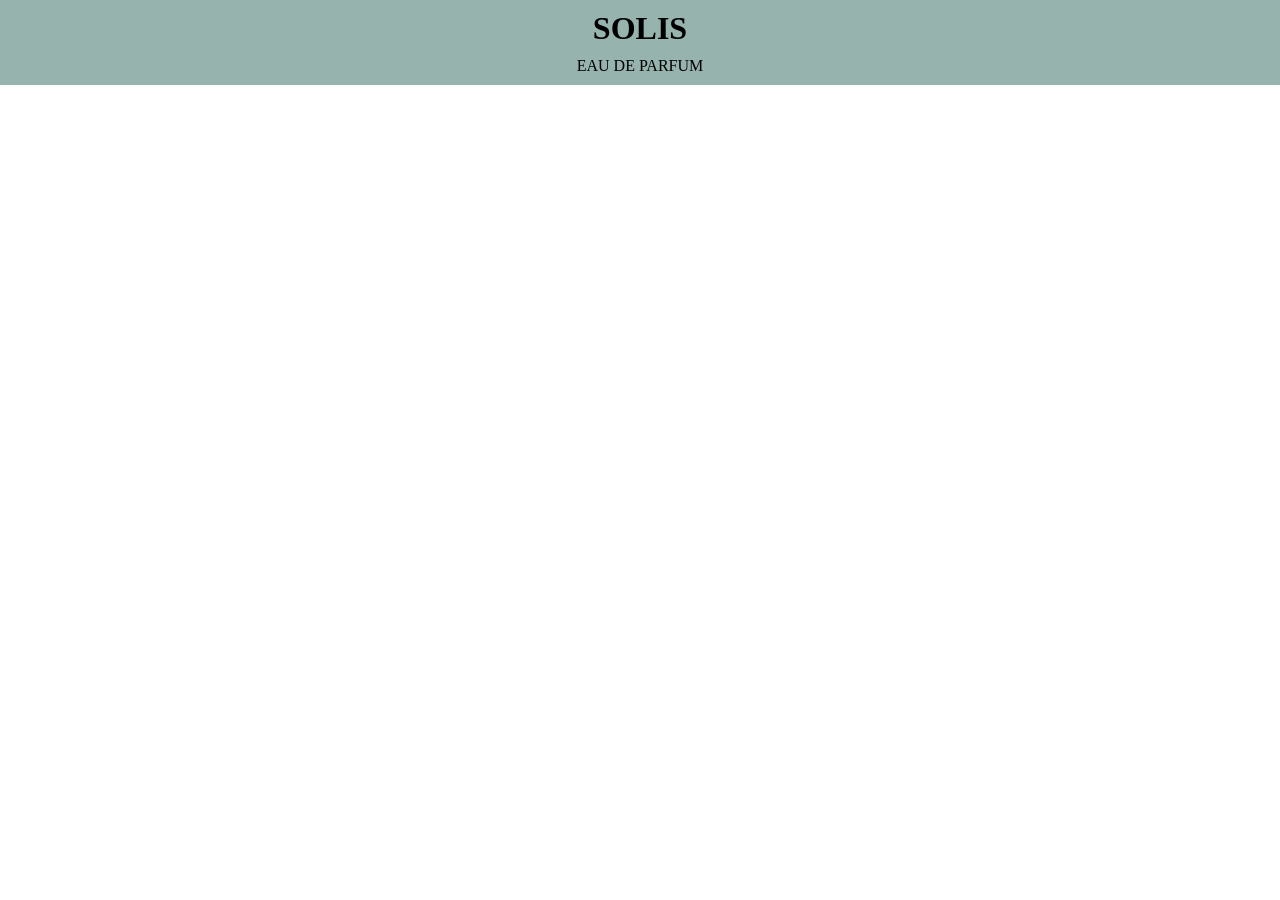
==== index.html @ 937a2c30 "Add files via upload" ====
<!doctype html>
<!DOCTYPE html>
<html lang="en">
<head>
	<meta charset="UTF-8">
	<meta name="viewport" content="width=device-width, initial-scale=1.0">
	<title>Porfolio</title>
	<link rel="stylesheet" href="./index.css" />
</head>
<body>
	<header class="main-header">
		<h1 class="title">SOLIS</h1>
		<P class="caption-title">EAU DE PARFUM</P>


	</header>
	
</body>
</html>
---- index.css ----
* {
  margin: 0;
  padding: 0;
}
.main-header {
  background-color: #97B3AE; /*BG Color*/
  display: flex;
  flex-direction: column;
  justify-content: center;
  align-items: center;
  gap: 10px;
  padding: 10px 0px;
}
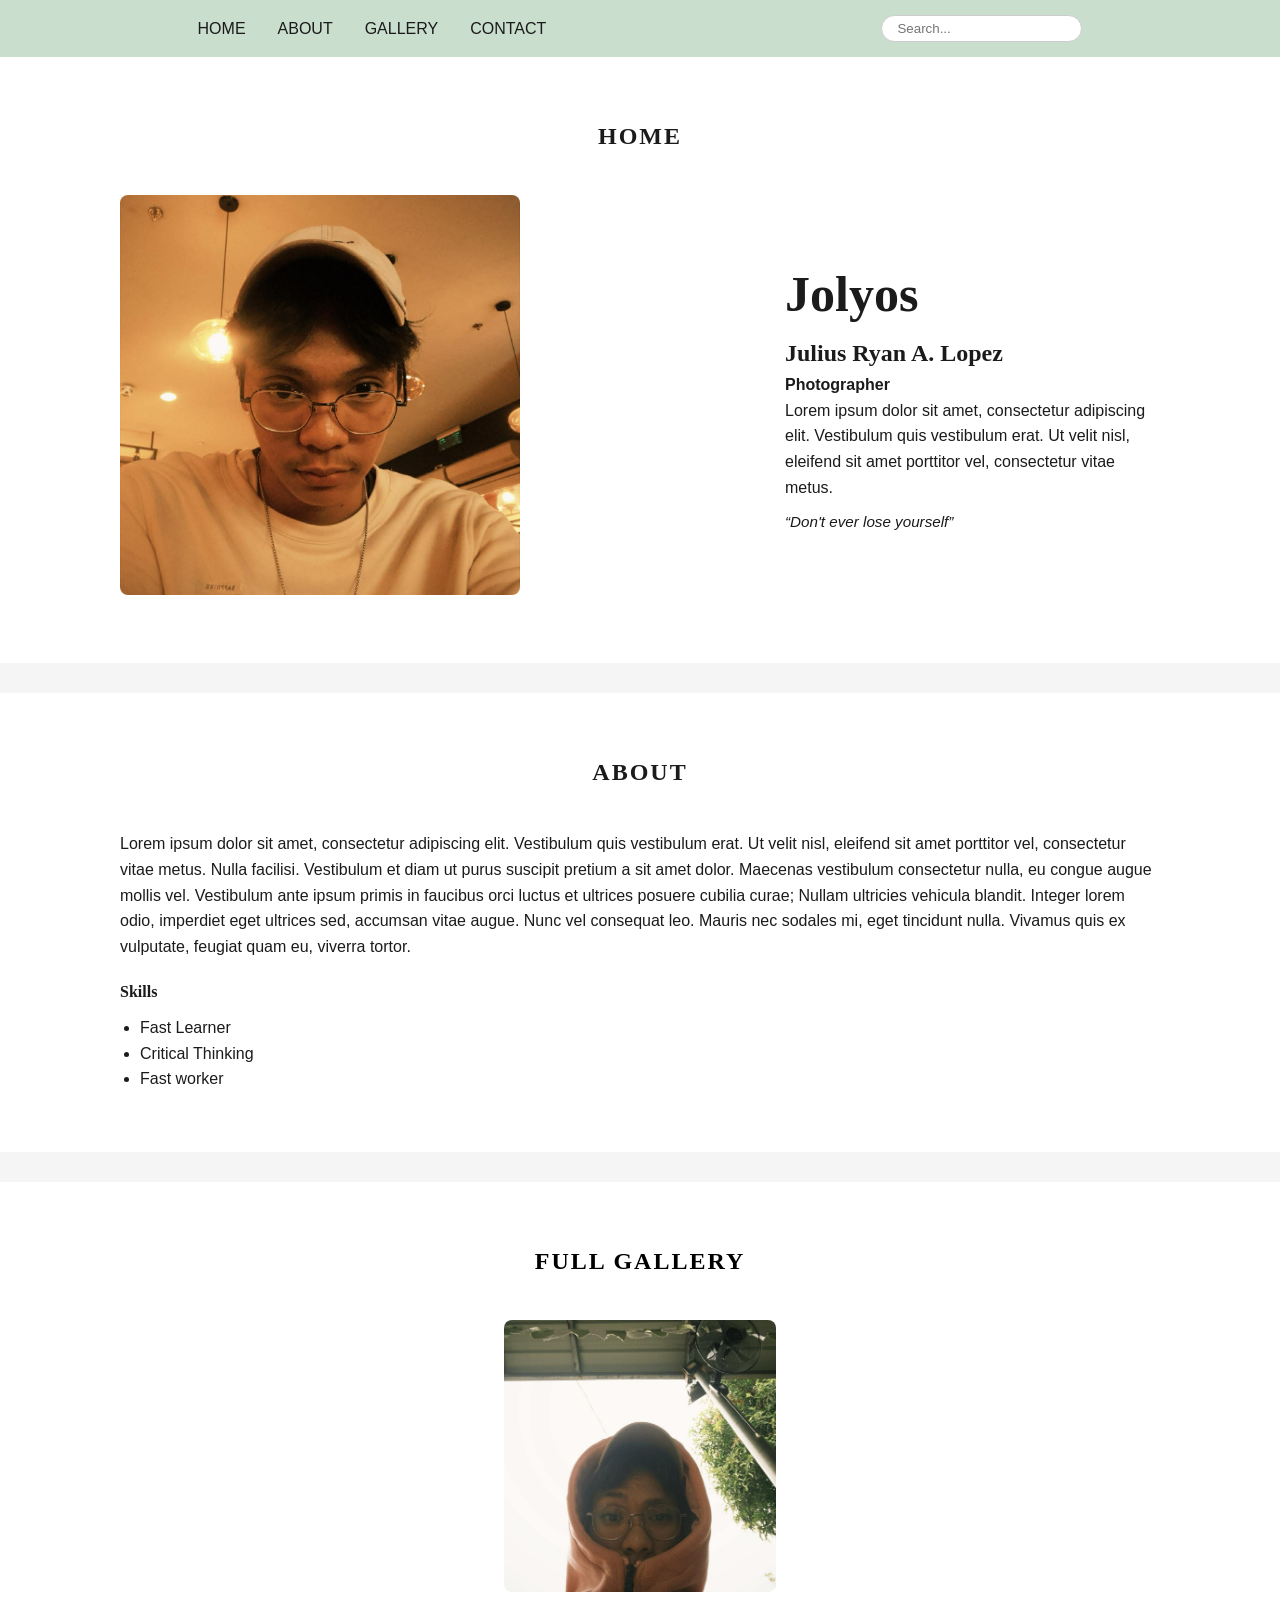
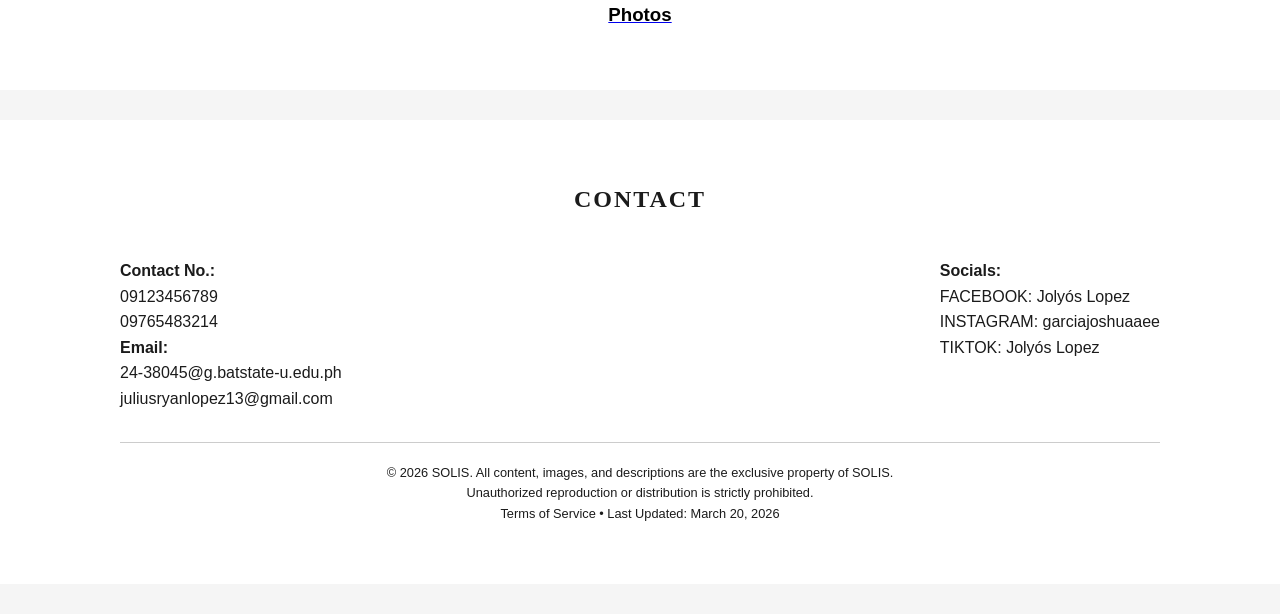
==== commit 6ca97e77: "Add files via upload" ====
--- a/index.html
+++ b/index.html
@@ -1,19 +1,102 @@
-<!doctype html>
 <!DOCTYPE html>
 <html lang="en">
 <head>
-	<meta charset="UTF-8">
-	<meta name="viewport" content="width=device-width, initial-scale=1.0">
-	<title>Porfolio</title>
-	<link rel="stylesheet" href="./index.css" />
+    <meta charset="UTF-8">
+    <meta name="viewport" content="width=device-width, initial-scale=1.0">
+    <title>portfolio</title>
+    <link rel="stylesheet" href="index.css">
 </head>
 <body>
-	<header class="main-header">
-		<h1 class="title">SOLIS</h1>
-		<P class="caption-title">EAU DE PARFUM</P>
+    <header>
+        <nav>
+            <ul>
+                <li><a href="#home">HOME</a></li>
+                <li><a href="#about">ABOUT</a></li>
+                <li><a href="#gallery">GALLERY</a></li>
+                <li><a href="#contact">CONTACT</a></li>
+            </ul>
+        </nav>
+        <div class="search">
+            <input type="text" placeholder="Search...">
+        </div>
+    </header>
+    
+    <section id="home" class="section">
+        <h2>HOME</h2>
+        
+        
+        <div class="home-content">
+            <div class="name-and-pic">
+                <div class="logo">
+                  <img src="assest\dp.jpg" alt="SOLIS Logo">
+                </div>
+                
+            </div>
+            <div class="home-text">
+                <div>
+                    <div class="name">
+                        <h1 class="jolyos">Jolyos</h1>
+                        <h1 class="full-name">Julius Ryan A. Lopez</h1>
+                    </div>
+                </div>
+                    
+                <h4>Photographer</h3>
+                <p>
+                    Lorem ipsum dolor sit amet, consectetur adipiscing elit. Vestibulum quis vestibulum erat. Ut velit nisl, eleifend sit amet porttitor vel, consectetur vitae metus.
+                </p>
+                <p class="quote">
+                    “Don't ever lose yourself”
+                </p>
+            </div>
+        </div>
+    </section>
 
+    <section id="about" class="section">
+        <h2>ABOUT</h2>
+        <p class="about-description">Lorem ipsum dolor sit amet, consectetur adipiscing elit. Vestibulum quis vestibulum erat. Ut velit nisl, eleifend sit amet porttitor vel, consectetur vitae metus. Nulla facilisi. Vestibulum et diam ut purus suscipit pretium a sit amet dolor. Maecenas vestibulum consectetur nulla, eu congue augue mollis vel. Vestibulum ante ipsum primis in faucibus orci luctus et ultrices posuere cubilia curae; Nullam ultricies vehicula blandit. Integer lorem odio, imperdiet eget ultrices sed, accumsan vitae augue. Nunc vel consequat leo. Mauris nec sodales mi, eget tincidunt nulla. Vivamus quis ex vulputate, feugiat quam eu, viverra tortor.</p>
+        <div class="about-wrapper">
+            <div class="about-text">
+                <h4>Skills</h4>
+                <ul>
+                    <li>Fast Learner</li>
+                    <li>Critical Thinking</li>
+                    <li>Fast worker</li>
+                </ul>
+            </div>
+        </div>
+    </section>  
 
-	</header>
-	
+    <section id="gallery" class="section">
+        
+        <h2><a href="gallery.html" class="full-gallery">FULL GALLERY</a></h2>
+        <div class="preview-gallery">
+            <a href="gallery.html"> <img src="assest\pic1.jpg" alt="image">
+            </a>
+            
+        </div>
+        <a href="gallery.html"> <h3 class="photos">Photos</h3> 
+            </a>
+    </section>
+
+    <section id="contact" class="section">
+        <h2>CONTACT</h2>
+        <div class="contact-container">
+            <div class="contact-left">
+                <p><strong>Contact No.:</strong><br>09123456789<br>09765483214</p>
+                <p><strong>Email:</strong><br>24-38045@g.batstate-u.edu.ph<br>juliusryanlopez13@gmail.com</p>
+            </div>
+            <div class="contact-right">
+                <p><strong>Socials:</strong></p>
+                <p>FACEBOOK: Jolyós Lopez<br>
+                   INSTAGRAM: garciajoshuaaee<br>
+                   TIKTOK: Jolyós Lopez</p>
+            </div>
+        </div>
+        <footer>
+            <p>© 2026 SOLIS. All content, images, and descriptions are the exclusive property of SOLIS.<br>
+            Unauthorized reproduction or distribution is strictly prohibited.</p>
+            <p>Terms of Service • Last Updated: March 20, 2026</p>
+        </footer>
+    </section>
 </body>
-</html>+</html>
--- a/index.css
+++ b/index.css
@@ -1,13 +1,203 @@
+@import url('[fonts.googleapis.com](https://fonts.googleapis.com/css2?family=Playfair+Display:wght@400;600&family=Open+Sans:wght@400;500&display=swap)');
+
+:root {
+    --bg-main: #F5F5F5;
+    --accent: #cadecd;
+    --text: #1b1b1b;
+    --subtext: #444;
+}
+
 * {
-  margin: 0;
-  padding: 0;
-}
-.main-header {
-  background-color: #97B3AE; /*BG Color*/
-  display: flex;
-  flex-direction: column;
-  justify-content: center;
-  align-items: center;
-  gap: 10px;
-  padding: 10px 0px;
-}
+    margin: 0;
+    padding: 0;
+    box-sizing: border-box;
+}
+
+body {
+    font-family: 'Open Sans', sans-serif;
+    background-color: var(--bg-main);
+    color: var(--text);
+    line-height: 1.6;
+}
+
+/* ---------- HEADER ---------- */
+header {
+    background-color: var(--accent);
+    display: flex;
+    align-items: center;
+    justify-content: space-around;
+    padding: 15px 30px;
+    position: sticky;
+    top: 0;
+    z-index: 100;
+}
+.name-and-pic {
+  display: flex;
+    
+}
+.name {
+  font-family: 'Playfair Display', serif;
+
+}
+
+.jolyos {
+  font-size: 50px;
+}
+.logo img {
+    width: 400px;
+    height: auto;
+    border-radius: 8px;
+    
+}
+
+nav ul {
+    list-style: none;
+    display: flex;
+    gap: 2rem;
+}
+
+nav a {
+    text-decoration: none;
+    color: var(--text);
+    font-weight: 500;
+}
+
+nav a:hover {
+    border-bottom: 1px solid var(--text);
+}
+
+.search input {
+    border: 1px solid #ccc;
+    border-radius: 20px;
+    padding: 5px 15px;
+}
+
+/* ---------- SECTIONS ---------- */
+.section {
+    padding: 60px 120px;
+    background-color: #fff;
+    margin-bottom: 30px;
+}
+
+.section h2 {
+    text-align: center;
+    margin-bottom: 40px;
+    font-family: 'Playfair Display', serif;
+    letter-spacing: 2px;
+}
+
+/* ---------- HOME ---------- */
+.home-content {
+    display: flex;
+    align-items: center;
+    justify-content: center;
+    gap:  265px;
+    
+}
+
+
+.home-image img {
+    width: 350px;
+    border-radius: 8px;
+}
+
+.home-text {
+    max-width: 550px;
+}
+
+.home-text h3 {
+    font-family: 'Playfair Display', serif;
+    font-size: 1.4rem;
+    margin-bottom: 15px;
+}
+
+.home-text p {
+    margin-bottom: 10px;
+}
+
+.quote {
+    font-style: italic;
+    font-size: 0.95rem;
+}
+
+/* ---------- ABOUT ---------- */
+.about-description {
+  display: flex;
+  justify-content: center;
+  
+}
+.about-wrapper {
+    display: flex;
+    justify-content: space-between;
+    gap: 40px;
+}
+
+.about-text {
+    width: 60%;
+}
+
+.about-text h3,
+.about-text h4 {
+    font-family: 'Playfair Display', serif;
+    margin-top: 20px;
+    margin-bottom: 10px;
+}
+
+.about-text ul {
+    margin-left: 20px;
+    list-style: disc;
+}
+
+/* ---------- GALLERY ---------- */
+.full-gallery {
+  text-decoration: none;
+  color: black;
+}
+.photos {
+  text-decoration: none;
+  color: black;
+}
+.preview-gallery  img {
+    
+    width: 17rem;
+    border-radius: 8px;
+}
+.works-gallery  img {
+    
+    width: 17rem;
+    border-radius: 8px;
+}
+
+.photos {
+  display: flex;
+  align-content: center;
+  justify-content: center;
+}
+.preview-gallery {
+  display: flex;
+  align-content: center;
+  justify-content: center;
+}
+.works-gallery {
+  /* display: flex; */
+  align-content: center;
+  justify-content: center;
+}
+/* ---------- CONTACT ---------- */
+.contact-container {
+    display: flex;
+    justify-content: space-between;
+    margin-bottom: 30px;  
+}
+
+footer {
+    text-align: center;
+    font-size: 0.8rem;
+    border-top: 1px solid #ccc;
+    padding-top: 20px;
+}
+
+/* ---------- MISC ---------- */
+html {
+    scroll-behavior: smooth;
+}
